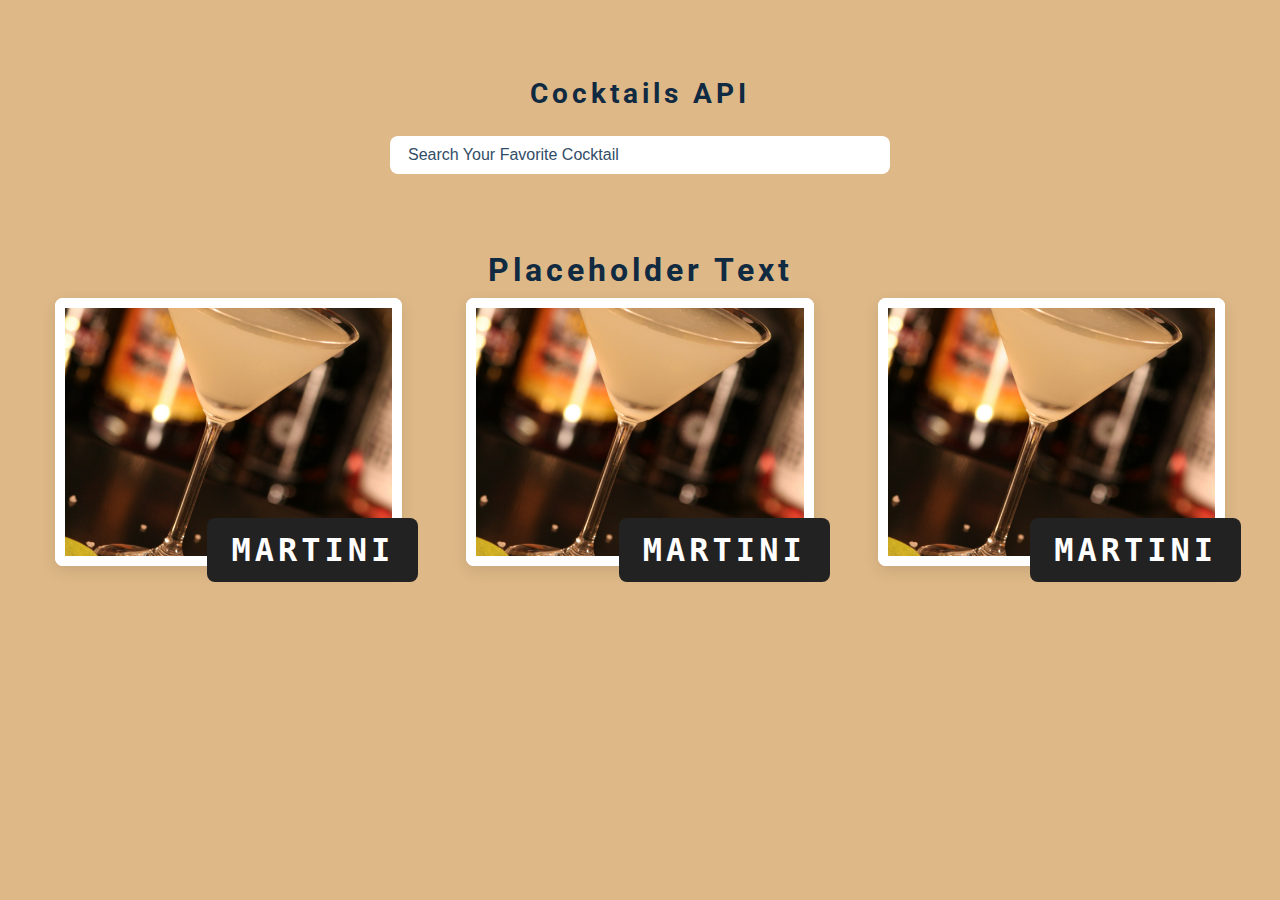
==== cocktails/index.html @ f36661d8 "cocktails javascript, continue js practice" ====
<!DOCTYPE html>
<html lang="en">

<head>
  <meta charset="UTF-8" />
  <meta name="viewport" content="width=device-width, initial-scale=1.0" />
  <title>Cocktails</title>
  <!-- font-awesome -->
  <link rel="stylesheet" href="https://cdnjs.cloudflare.com/ajax/libs/font-awesome/5.14.0/css/all.min.css" />
  <!-- css -->
  <link rel="stylesheet" href="./styles.css" />
</head>

<body>
  <form class="search-form">
    <h3>Cocktails API</h3>
    <input type="text" placeholder="search your favorite cocktail" name="drink" />
  </form>
  <section class="section cocktails">
    <article class="loading hide-loading">
      <img src="./loading.gif" alt="pacman gif">
    </article>
    <h2 class="title">placeholder text</h2>
    <div class="section-center">
      <!-- a single drink -->
      <a href="drink.html">
        <article class="cocktail" data-id="1">
          <img src="./cocktail.jpg" alt="cocktail" />
          <h3>martini</h3>
        </article>
      </a>
      <a href="drink.html">
        <article class="cocktail" data-id="1">
          <img src="./cocktail.jpg" alt="cocktail" />
          <h3>martini</h3>
        </article>
      </a>
      <a href="drink.html">
        <article class="cocktail" data-id="1">
          <img src="./cocktail.jpg" alt="cocktail" />
          <h3>martini</h3>
        </article>
      </a>
    </div>
  </section>
  <script type="module" src="./app.js"></script>
</body>

</html>
---- cocktails/styles.css ----
/*
=============== 
Fonts
===============
*/
@import url('https://fonts.googleapis.com/css?family=Open+Sans|Roboto:400,700&display=swap');

/*
=============== 
Variables
===============
*/

:root {
  /* dark shades of primary color*/
  --clr-primary-1: hsl(205, 86%, 17%);
  --clr-primary-2: hsl(205, 77%, 27%);
  --clr-primary-3: hsl(205, 72%, 37%);
  --clr-primary-4: hsl(205, 63%, 48%);
  /* primary/main color */
  --clr-primary-5: #49a6e9;
  /* lighter shades of primary color */
  --clr-primary-6: hsl(205, 89%, 70%);
  --clr-primary-7: hsl(205, 90%, 76%);
  --clr-primary-8: hsl(205, 86%, 81%);
  --clr-primary-9: hsl(205, 90%, 88%);
  --clr-primary-10: hsl(205, 100%, 96%);
  /* darkest grey - used for headings */
  --clr-grey-1: hsl(209, 61%, 16%);
  --clr-grey-2: hsl(211, 39%, 23%);
  --clr-grey-3: hsl(209, 34%, 30%);
  --clr-grey-4: hsl(209, 28%, 39%);
  /* grey used for paragraphs */
  --clr-grey-5: hsl(210, 22%, 49%);
  --clr-grey-6: hsl(209, 23%, 60%);
  --clr-grey-7: hsl(211, 27%, 70%);
  --clr-grey-8: hsl(210, 31%, 80%);
  --clr-grey-9: hsl(212, 33%, 89%);
  --clr-grey-10: hsl(210, 36%, 96%);
  --clr-white: #fff;
  --clr-red-dark: hsl(360, 67%, 44%);
  --clr-red-light: hsl(360, 71%, 66%);
  --clr-green-dark: hsl(125, 67%, 44%);
  --clr-green-light: hsl(125, 71%, 66%);
  --clr-black: #222;
  --ff-primary: 'Roboto', sans-serif;
  --ff-secondary: 'Open Sans', sans-serif;
  --transition: all 0.3s linear;
  --spacing: 0.25rem;
  --radius: 0.5rem;
  --light-shadow: 0 5px 15px rgba(0, 0, 0, 0.1);
  --dark-shadow: 0 5px 15px rgba(0, 0, 0, 0.2);
  --max-width: 1170px;
  --fixed-width: 620px;
}
/*
=============== 
Global Styles
===============
*/

*,
::after,
::before {
  margin: 0;
  padding: 0;
  box-sizing: border-box;
}
body {
  font-family: var(--ff-secondary);
  /* background: var(--clr-grey-10); */
  background-color: burlywood;      /* CHANGED */ 
  color: var(--clr-grey-1);
  line-height: 1.5;
  font-size: 0.875rem;
}
ul {
  list-style-type: none;
}
a {
  text-decoration: none;
}

h1,
h2,
h3,
h4 {
  letter-spacing: var(--spacing);
  text-transform: capitalize;
  line-height: 1.25;
  margin-bottom: 0.75rem;
  font-family: var(--ff-primary);
}
h1 {
  font-size: 3rem;
}
h2 {
  font-size: 2rem;
}
h3 {
  font-size: 1.25rem;
}
h4 {
  font-size: 0.875rem;
}
p {
  margin-bottom: 1.25rem;
  color: var(--clr-grey-5);
}
@media screen and (min-width: 800px) {
  h1 {
    font-size: 4rem;
  }
  h2 {
    font-size: 2.5rem;
  }
  h3 {
    font-size: 1.75rem;
  }
  h4 {
    font-size: 1rem;
  }
  body {
    font-size: 1rem;
  }
  h1,
  h2,
  h3,
  h4 {
    line-height: 1;
  }
}
/*  global classes */

.btn {
  text-transform: uppercase;
  background: var(--clr-primary-5);
  color: var(--clr-white);
  padding: 0.375rem 0.75rem;
  letter-spacing: var(--spacing);
  display: block;
  transition: var(--transition);
  font-size: 0.875rem;
  border: 2px solid var(--clr-primary-5);
  cursor: pointer;
  box-shadow: 0 1px 3px rgba(0, 0, 0, 0.2);
  border-radius: var(--radius);
}
.btn:hover {
  color: var(--clr-primary-5);
  background: var(--clr-primary-1);
  border-color: var(--clr-primary-1);
}
/* section */
.section {
  padding: 5rem 0;
}

.section-center {
  width: 85vw;
  margin: 0 auto;
  max-width: 1170px;
}
@media screen and (min-width: 576px) {
  .section-center {
    display: grid;
    grid-template-columns: repeat(auto-fill, minmax(300px, 1fr));
    column-gap: 4rem;
  }
}
@media screen and (min-width: 992px) {
  .section-center {
    width: 95vw;
  }
}
/* loading */
.loading {
  min-height: 100vh;
  display: grid;
  justify-content: center;
  position: absolute;
  top: 0;
  left: 0;
  width: 100%;
  height: 100%;
  background: var(--clr-grey-10);
  padding-top: 5rem;
  z-index: 999;
}

.hide-loading {
  display: none;
}

/* search form */
.search-form {
  text-align: center;
  padding-top: 5rem;
  width: 85vw;
  max-width: 500px;
  margin: 0 auto;
}

input {
  width: 100%;
  font-size: 1rem;
  border-color: transparent;
  margin-top: 1rem;
  padding: 0.5rem 1rem;
}
input {
  border-radius: var(--radius);
}
input::placeholder {
  text-transform: capitalize;
  color: var(--clr-grey-3);
}

/* cocktails */
.cocktails {
  position: relative;
}
.title {
  font-size: 2rem;
  text-align: center;
}

.cocktail {
  background: var(--clr-white);
  border-radius: var(--radius);
  box-shadow: var(--light-shadow);
  transition: var(--transition);
  margin-bottom: 3rem;
  position: relative;
}
.cocktail:hover {
  box-shadow: var(--dark-shadow);
  transform: scale(1.005);
}
.cocktail img {
  width: 100%;
  display: block;
  border-radius: var(--radius);
  border: 10px solid var(--clr-white);
  transition: var(--transition);
  height: 268px;
  object-fit: cover;
}
.cocktail:hover img {
  filter: blur(2px) grayscale(50%);
}
.cocktail h3 {
  position: absolute;
  bottom: -1rem;
  right: -1rem;
  background: var(--clr-black);
  color: var(--clr-white);
  padding: 1rem 1.5rem;
  text-align: center;
  margin-bottom: 0;
  text-transform: uppercase;
  font-family: monospace;
  font-size: 2rem;
  border-radius: var(--radius);
}

/* single cocktail */
.single-drink {
  width: 85vw;
  max-width: var(--max-width);
  margin: 0 auto;
  margin-top: 4rem;
}
.drink-img {
  width: 100%;
  height: 400px;
  object-fit: cover;
  display: block;
  border: 10px solid var(--clr-white);
  border-radius: var(--radius);
}
@media screen and (min-width: 992px) {
  .single-drink {
    display: grid;
    grid-template-columns: 1fr 1fr;
    column-gap: 3rem;
  }
}
.drink-info {
  padding-top: 2rem;
}

.drink-ingredients .far {
  margin-right: 1rem;
}

.single-drink .btn {
  display: inline-block;
  margin-top: 2rem;
}
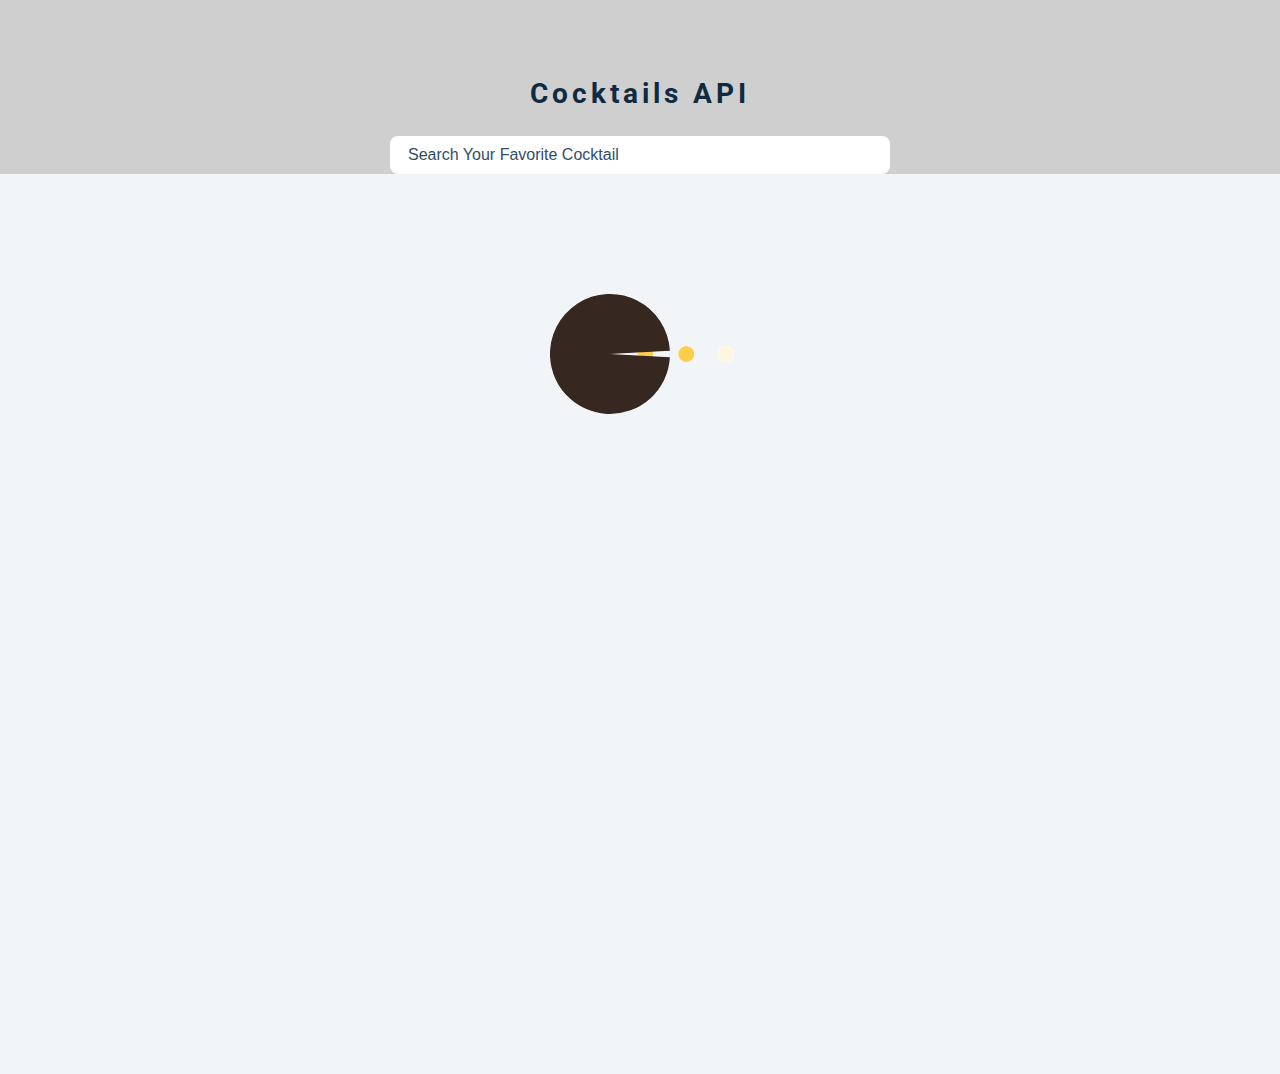
==== commit 7463e068: "getting correct results, added loading indicator" ====
--- a/cocktails/index.html
+++ b/cocktails/index.html
@@ -17,13 +17,14 @@
     <input type="text" placeholder="search your favorite cocktail" name="drink" />
   </form>
   <section class="section cocktails">
-    <article class="loading hide-loading">
+    <article class="loading">
       <img src="./loading.gif" alt="pacman gif">
     </article>
     <h2 class="title">placeholder text</h2>
     <div class="section-center">
       <!-- a single drink -->
-      <a href="drink.html">
+      <!-- ONLY needed for working with original setup -->
+      <!-- <a href="drink.html">
         <article class="cocktail" data-id="1">
           <img src="./cocktail.jpg" alt="cocktail" />
           <h3>martini</h3>
@@ -40,7 +41,7 @@
           <img src="./cocktail.jpg" alt="cocktail" />
           <h3>martini</h3>
         </article>
-      </a>
+      </a> -->
     </div>
   </section>
   <script type="module" src="./app.js"></script>
--- a/cocktails/styles.css
+++ b/cocktails/styles.css
@@ -69,7 +69,7 @@
 body {
   font-family: var(--ff-secondary);
   /* background: var(--clr-grey-10); */
-  background-color: burlywood;      /* CHANGED */ 
+  background-color: rgba(176, 176, 176, 0.605);      /* CHANGED */ 
   color: var(--clr-grey-1);
   line-height: 1.5;
   font-size: 0.875rem;
